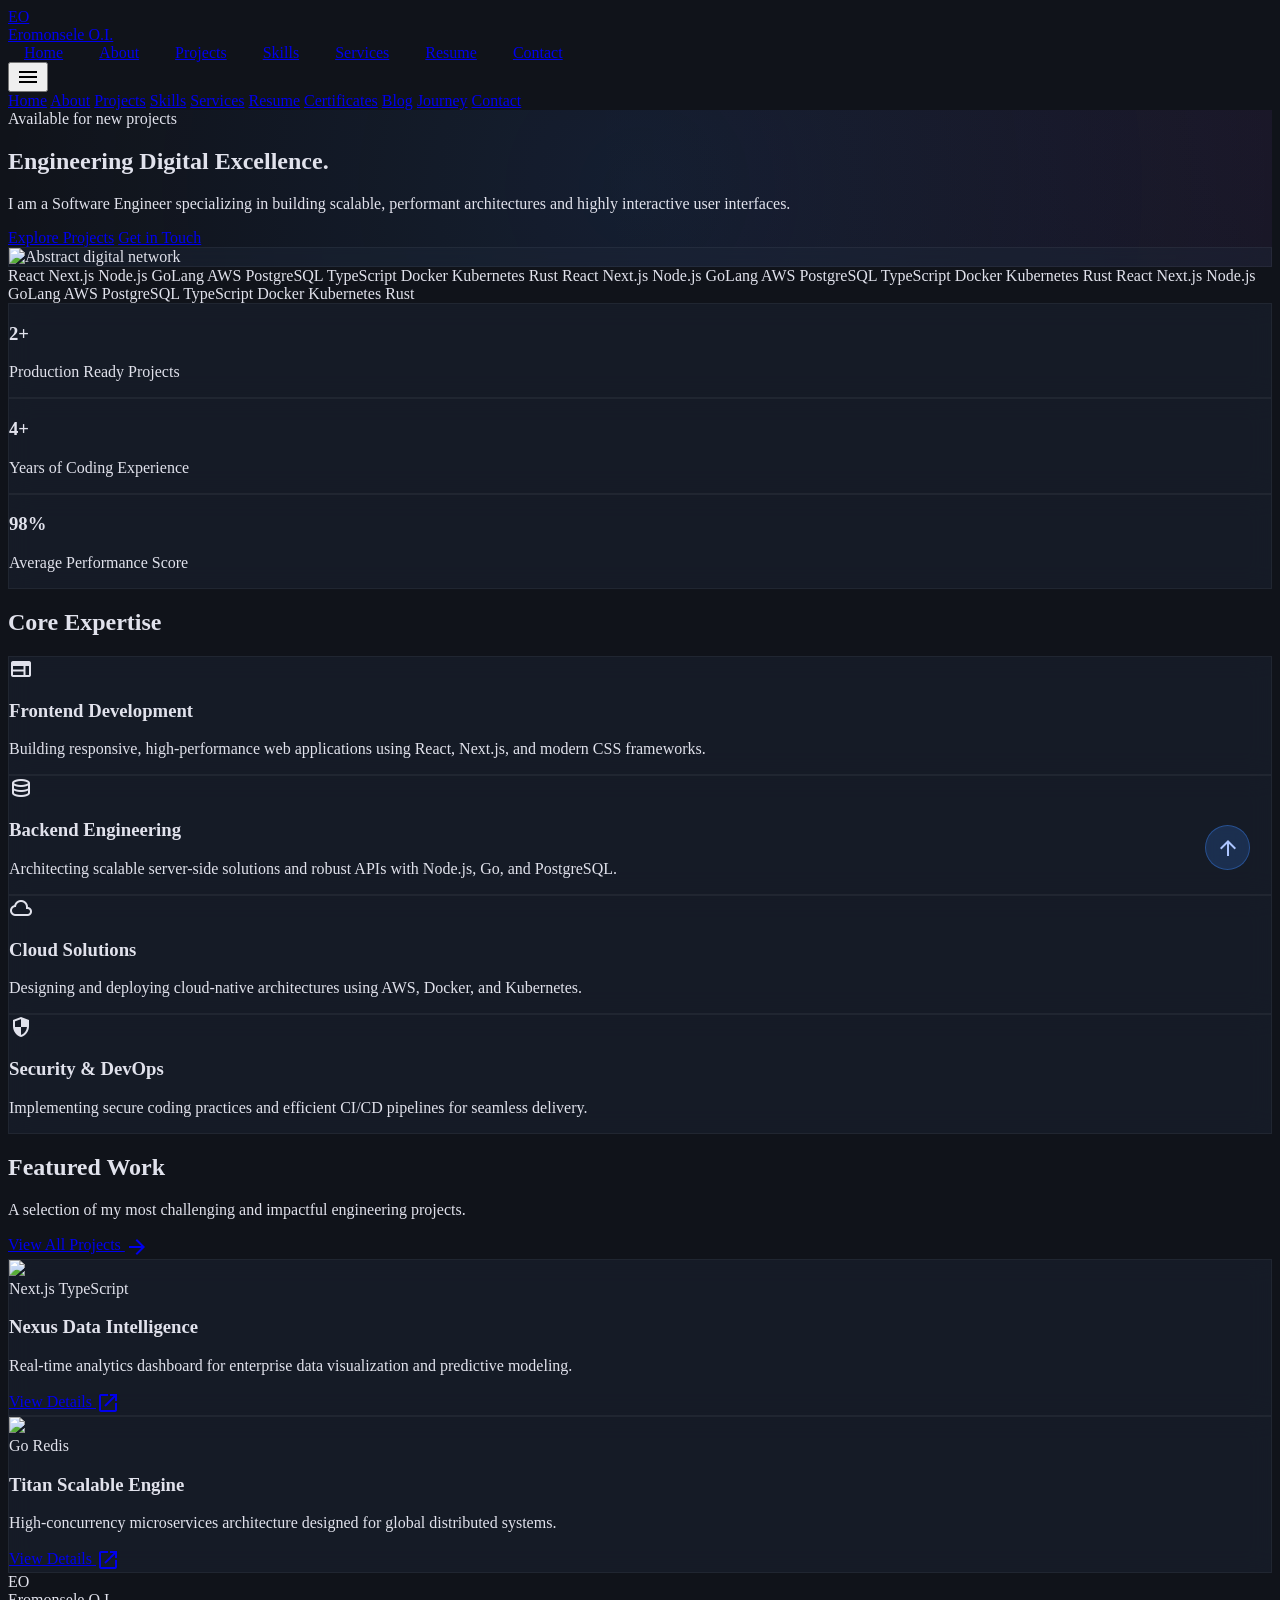
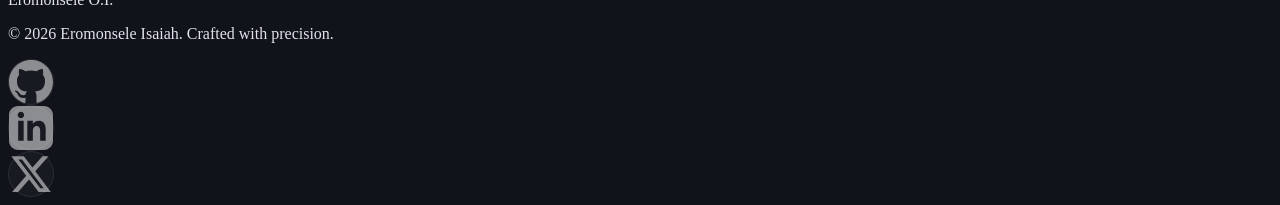
==== index.html @ 60a6e9fa "Add files via upload" ====
<!DOCTYPE html>

<html class="dark" lang="en"><head>
<meta charset="utf-8"/>
<meta content="width=device-width, initial-scale=1.0" name="viewport"/>
<title>Eromonsele O.I. | Software Engineer Portfolio</title>
<!-- Tailwind CSS -->
<script src="https://cdn.tailwindcss.com?plugins=forms,container-queries"></script>
<!-- Google Fonts -->
<link href="https://fonts.googleapis.com/css2?family=Montserrat:wght@400;500;600;700;800&amp;family=Inter:wght@400;500;600&amp;display=swap" rel="stylesheet"/>
<!-- Material Symbols -->
<link href="https://fonts.googleapis.com/css2?family=Material+Symbols+Outlined:wght,FILL@100..700,0..1&amp;display=swap" rel="stylesheet"/>
<link href="https://fonts.googleapis.com/css2?family=Material+Symbols+Outlined:wght,FILL@100..700,0..1&amp;display=swap" rel="stylesheet"/>
<link href="style.css" rel="stylesheet"/>
<script src="main.js" defer></script>
  </head>
<body class="font-body-md selection:bg-primary/30">
<!-- Header -->
<header class="fixed top-0 w-full z-50 bg-[#10131a]/80 backdrop-blur-xl border-b border-white/10">
    <nav class="flex justify-between items-center h-16 md:h-20 px-6 lg:px-10 max-w-[1240px] mx-auto">
        <a href="home.html" class="flex items-center gap-3">
            <div class="w-10 h-10 rounded-full bg-blue-600 flex items-center justify-center text-white font-bold text-sm shadow-lg shadow-blue-600/20 hover:scale-110 transition-transform cursor-pointer">EO</div>
            <span class="text-lg font-bold text-[#adc6ff]">Eromonsele O.I.</span>
        </a>
        <div class="hidden lg:flex items-center gap-6">
            <a class="text-sm text-white nav-link-glass border-b-2 border-blue-500" href="home.html">Home</a>
            <a class="text-sm text-white/60 hover:text-white nav-link-glass" href="about.html">About</a>
            <a class="text-sm text-white/60 hover:text-white nav-link-glass" href="projects.html">Projects</a>
            <a class="text-sm text-white/60 hover:text-white nav-link-glass" href="skills.html">Skills</a>
            <a class="text-sm text-white/60 hover:text-white nav-link-glass" href="services.html">Services</a>
            <a class="text-sm text-white/60 hover:text-white nav-link-glass" href="resume.html">Resume</a>
            <a class="text-sm text-white/60 hover:text-white nav-link-glass" href="contact.html">Contact</a>
        </div>
        <button id="menu-toggle" class="lg:hidden material-symbols-outlined text-blue-400 text-2xl p-2 bg-white/5 rounded-lg border border-white/10">menu</button>
    </nav>
    <!-- Mobile Menu Drawer -->
    <div id="mobile-menu" class="hidden lg:hidden fixed top-16 right-6 w-64 bg-[#10131a]/95 backdrop-blur-2xl border border-white/10 p-6 rounded-2xl flex flex-col gap-4 shadow-2xl z-50">
        <a class="text-sm font-bold text-blue-500" href="home.html">Home</a>
        <a class="text-sm text-white/70 hover:text-white" href="about.html">About</a>
        <a class="text-sm text-white/70 hover:text-white" href="projects.html">Projects</a>
        <a class="text-sm text-white/70 hover:text-white" href="skills.html">Skills</a>
        <a class="text-sm text-white/70 hover:text-white" href="services.html">Services</a>
        <a class="text-sm text-white/70 hover:text-white" href="resume.html">Resume</a>
        <a class="text-sm text-white/70 hover:text-white" href="certificates.html">Certificates</a>
        <a class="text-sm text-white/70 hover:text-white" href="blog.html">Blog</a>
        <a class="text-sm text-white/70 hover:text-white" href="my%20journey.html">Journey</a>
        <a class="text-sm text-white/70 hover:text-white" href="contact.html">Contact</a>
    </div>
</header>

<main class="relative">
<section class="min-h-screen flex items-center pt-20 hero-mesh-gradient">
    <div class="max-w-[1240px] mx-auto px-6 lg:px-10 grid grid-cols-1 lg:grid-cols-2 gap-12 items-center">
        <div class="space-y-8">
            <div class="inline-flex items-center gap-2 px-4 py-2 rounded-full bg-blue-500/10 border border-blue-500/20 text-[#adc6ff] text-xs font-bold tracking-widest uppercase">
                <span class="w-2 h-2 rounded-full bg-blue-500 animate-pulse"></span> Available for new projects
            </div>
            <h1 class="text-4xl sm:text-6xl lg:text-8xl font-black leading-[1.1] text-white">Engineering <span class="text-blue-500 text-glow">Digital</span> Excellence.</h1>
            <p class="text-xl text-white/60 max-w-lg leading-relaxed">I am a Software Engineer specializing in building scalable, performant architectures and highly interactive user interfaces.</p>
            <div class="flex flex-wrap gap-4 pt-4">
                <a href="projects.html" class="px-8 py-4 bg-blue-600 text-white font-bold rounded-xl hover:bg-blue-700 transition-all shadow-lg shadow-blue-600/20">Explore Projects</a>
                <a href="contact.html" class="px-8 py-4 border border-white/10 text-white font-bold rounded-xl hover:bg-white/5 transition-all">Get in Touch</a>
            </div>
        </div>
        <div class="relative hidden lg:block">
            <div class="absolute -inset-20 bg-blue-600/10 blur-[120px] rounded-full"></div>
            <div class="relative glass-card w-80 h-80 mx-auto rounded-full overflow-hidden border border-white/10 group animate-float shadow-2xl shadow-blue-500/10">
                <img src="https://images.unsplash.com/photo-1451187580459-43490279c0fa?q=80&w=1000&auto=format&fit=crop" alt="Abstract digital network" class="w-full h-full object-cover grayscale group-hover:grayscale-0 transition-all duration-700">
                <div class="absolute inset-0 bg-gradient-to-t from-[#10131a] via-transparent to-transparent opacity-60"></div>
            </div>
        </div>
    </div>
</section>

<section class="py-12 border-y border-white/5 bg-[#0b0e15] overflow-hidden">
    <div class="flex animate-marquee whitespace-nowrap gap-12 text-white/20 font-bold text-4xl uppercase tracking-tighter">
        <span>React</span> <span>Next.js</span> <span>Node.js</span> <span>GoLang</span> <span>AWS</span> <span>PostgreSQL</span> <span>TypeScript</span> <span>Docker</span> <span>Kubernetes</span> <span>Rust</span>
        <span>React</span> <span>Next.js</span> <span>Node.js</span> <span>GoLang</span> <span>AWS</span> <span>PostgreSQL</span> <span>TypeScript</span> <span>Docker</span> <span>Kubernetes</span> <span>Rust</span>
        <span>React</span> <span>Next.js</span> <span>Node.js</span> <span>GoLang</span> <span>AWS</span> <span>PostgreSQL</span> <span>TypeScript</span> <span>Docker</span> <span>Kubernetes</span> <span>Rust</span>
    </div>
</section>

<section class="py-24 max-w-[1400px] mx-auto px-6 lg:px-20">
    <div class="grid grid-cols-1 md:grid-cols-3 gap-8">
        <div class="glass-card p-10 rounded-2xl border border-white/5">
            <h3 class="text-blue-500 text-5xl font-bold mb-4" id="stat-projects">15+</h3>
            <p class="text-white/60 font-bold uppercase tracking-widest text-xs">Production Ready Projects</p>
        </div>
        <div class="glass-card p-10 rounded-2xl border border-white/5">
            <h3 class="text-blue-500 text-5xl font-bold mb-4">4+</h3>
            <p class="text-white/60 font-bold uppercase tracking-widest text-xs">Years of Coding Experience</p>
        </div>
        <div class="glass-card p-10 rounded-2xl border border-white/5">
            <h3 class="text-blue-500 text-5xl font-bold mb-4">98%</h3>
            <p class="text-white/60 font-bold uppercase tracking-widest text-xs">Average Performance Score</p>
        </div>
    </div>
</section>

<section class="py-24 max-w-[1400px] mx-auto px-6 lg:px-20 border-t border-white/5">
    <div class="mb-16">
        <h2 class="text-3xl lg:text-5xl font-bold text-white mb-4">Core Expertise</h2>
        <div class="h-1.5 w-20 bg-blue-500 rounded-full"></div>
    </div>
    <div class="grid grid-cols-1 md:grid-cols-2 lg:grid-cols-4 gap-6">
        <div class="glass-card p-8 rounded-2xl border border-white/5 hover:border-blue-500/50 transition-all">
            <span class="material-symbols-outlined text-blue-500 text-4xl mb-6">web</span>
            <h3 class="text-xl font-bold text-white mb-3">Frontend Development</h3>
            <p class="text-white/60 text-sm leading-relaxed">Building responsive, high-performance web applications using React, Next.js, and modern CSS frameworks.</p>
        </div>
        <div class="glass-card p-8 rounded-2xl border border-white/5 hover:border-blue-500/50 transition-all">
            <span class="material-symbols-outlined text-blue-500 text-4xl mb-6">database</span>
            <h3 class="text-xl font-bold text-white mb-3">Backend Engineering</h3>
            <p class="text-white/60 text-sm leading-relaxed">Architecting scalable server-side solutions and robust APIs with Node.js, Go, and PostgreSQL.</p>
        </div>
        <div class="glass-card p-8 rounded-2xl border border-white/5 hover:border-blue-500/50 transition-all">
            <span class="material-symbols-outlined text-blue-500 text-4xl mb-6">cloud</span>
            <h3 class="text-xl font-bold text-white mb-3">Cloud Solutions</h3>
            <p class="text-white/60 text-sm leading-relaxed">Designing and deploying cloud-native architectures using AWS, Docker, and Kubernetes.</p>
        </div>
        <div class="glass-card p-8 rounded-2xl border border-white/5 hover:border-blue-500/50 transition-all">
            <span class="material-symbols-outlined text-blue-500 text-4xl mb-6">security</span>
            <h3 class="text-xl font-bold text-white mb-3">Security & DevOps</h3>
            <p class="text-white/60 text-sm leading-relaxed">Implementing secure coding practices and efficient CI/CD pipelines for seamless delivery.</p>
        </div>
    </div>
</section>

<section class="py-24 bg-[#0b0e15] border-t border-white/5">
    <div class="max-w-[1400px] mx-auto px-6 lg:px-20">
        <div class="flex flex-col md:flex-row justify-between items-end mb-16 gap-8">
            <div>
                <h2 class="text-3xl lg:text-5xl font-bold text-white mb-4">Featured Work</h2>
                <p class="text-white/60 max-w-xl">A selection of my most challenging and impactful engineering projects.</p>
            </div>
            <a href="projects.html" class="flex items-center gap-2 text-blue-500 font-bold hover:gap-4 transition-all">
                View All Projects <span class="material-symbols-outlined">arrow_forward</span>
            </a>
        </div>
        <div class="grid grid-cols-1 lg:grid-cols-2 gap-8">
            <div class="glass-card rounded-3xl overflow-hidden border border-white/5 group">
                <div class="aspect-video relative overflow-hidden">
                    <img src="https://images.unsplash.com/photo-1551288049-bebda4e38f71?q=80&w=1000&auto=format&fit=crop" class="w-full h-full object-cover transition-transform duration-700 group-hover:scale-110">
                    <div class="absolute inset-0 bg-gradient-to-t from-[#10131a] to-transparent opacity-60"></div>
                </div>
                <div class="p-10">
                    <div class="flex gap-3 mb-6">
                        <span class="px-3 py-1 bg-blue-500/10 text-blue-500 text-xs font-bold rounded-full border border-blue-500/20 uppercase tracking-widest">Next.js</span>
                        <span class="px-3 py-1 bg-blue-500/10 text-blue-500 text-xs font-bold rounded-full border border-blue-500/20 uppercase tracking-widest">TypeScript</span>
                    </div>
                    <h3 class="text-2xl font-bold text-white mb-4">Nexus Data Intelligence</h3>
                    <p class="text-white/60 mb-8">Real-time analytics dashboard for enterprise data visualization and predictive modeling.</p>
                    <a href="projects.html" class="inline-flex items-center gap-2 text-white font-bold hover:text-blue-500 transition-colors">
                        View Details <span class="material-symbols-outlined">open_in_new</span>
                    </a>
                </div>
            </div>
            <div class="glass-card rounded-3xl overflow-hidden border border-white/5 group">
                <div class="aspect-video relative overflow-hidden">
                    <img src="https://images.unsplash.com/photo-1558494949-ef010cbdcc51?q=80&w=1000&auto=format&fit=crop" class="w-full h-full object-cover transition-transform duration-700 group-hover:scale-110">
                    <div class="absolute inset-0 bg-gradient-to-t from-[#10131a] to-transparent opacity-60"></div>
                </div>
                <div class="p-10">
                    <div class="flex gap-3 mb-6">
                        <span class="px-3 py-1 bg-blue-500/10 text-blue-500 text-xs font-bold rounded-full border border-blue-500/20 uppercase tracking-widest">Go</span>
                        <span class="px-3 py-1 bg-blue-500/10 text-blue-500 text-xs font-bold rounded-full border border-blue-500/20 uppercase tracking-widest">Redis</span>
                    </div>
                    <h3 class="text-2xl font-bold text-white mb-4">Titan Scalable Engine</h3>
                    <p class="text-white/60 mb-8">High-concurrency microservices architecture designed for global distributed systems.</p>
                    <a href="projects.html" class="inline-flex items-center gap-2 text-white font-bold hover:text-blue-500 transition-colors">
                        View Details <span class="material-symbols-outlined">open_in_new</span>
                    </a>
                </div>
            </div>
        </div>
    </div>
</section>
</main>

<footer class="py-16 border-t border-white/10 bg-[#0b0e15] relative overflow-hidden">
    <div class="absolute top-0 left-1/2 -translate-x-1/2 w-1/2 h-px bg-gradient-to-r from-transparent via-blue-500/50 to-transparent"></div>
    <div class="max-w-[1400px] mx-auto px-6 lg:px-20 flex flex-col md:flex-row justify-between items-center gap-8 relative z-10">
        <div class="flex flex-col items-center md:items-start gap-2">
            <div class="flex items-center gap-3">
                <div class="w-8 h-8 rounded-full bg-blue-600 flex items-center justify-center text-white font-bold text-xs">EO</div>
                <span class="text-lg font-bold text-white tracking-tighter uppercase">Eromonsele O.I.</span>
            </div>
            <p class="text-white/40 text-sm">© 2026 Eromonsele Isaiah. Crafted with precision.</p>
        </div>
        <div class="flex gap-4">
            <a href="https://github.com/TheRealOsasDaBoss" class="social-icon-btn" aria-label="GitHub">
                <svg class="w-5 h-5" fill="currentColor" viewBox="0 0 24 24"><path d="M12 0c-6.626 0-12 5.373-12 12 0 5.302 3.438 9.8 8.207 11.387.599.111.793-.261.793-.577v-2.234c-3.338.726-4.041-1.472-4.041-1.472-.546-1.387-1.333-1.756-1.333-1.756-1.089-.745.083-.729.083-.729 1.205.084 1.839 1.237 1.839 1.237 1.07 1.834 2.807 1.304 3.492.997.107-.775.418-1.305.762-1.604-2.665-.305-5.467-1.334-5.467-5.931 0-1.311.469-2.381 1.236-3.221-.124-.303-.535-1.524.117-3.176 0 0 1.008-.322 3.301 1.23.957-.266 1.983-.399 3.003-.404 1.02.005 2.047.138 3.006.404 2.291-1.552 3.297-1.23 3.297-1.23.653 1.653.242 2.874.118 3.176.77.84 1.235 1.911 1.235 3.221 0 4.609-2.807 5.624-5.479 5.921.43.372.823 1.102.823 2.222v3.293c0 .319.192.694.801.576 4.765-1.589 8.199-6.086 8.199-11.386 0-6.627-5.373-12-12-12z"/></svg>
            </a>
            <a href="#" class="social-icon-btn" aria-label="LinkedIn">
                <svg class="w-5 h-5" fill="currentColor" viewBox="0 0 24 24"><path d="M19 0h-14c-2.761 0-5 2.239-5 5v14c0 2.761 2.239 5 5 5h14c2.762 0 5-2.238 5-5v-14c0-2.761-2.238-5-5-5zm-11 19h-3v-11h3v11zm-1.5-12.268c-.966 0-1.75-.79-1.75-1.764s.784-1.764 1.75-1.764 1.75.79 1.75 1.764-.783 1.764-1.75 1.764zm13.5 12.268h-3v-5.604c0-3.368-4-3.113-4 0v5.604h-3v-11h3v1.765c1.396-2.586 7-2.777 7 2.476v6.759z"/></svg>
            </a>
            <a href="https://x.com/OsasDaBoss12" class="social-icon-btn" aria-label="Twitter">
                <svg class="w-5 h-5" fill="currentColor" viewBox="0 0 24 24"><path d="M18.244 2.25h3.308l-7.227 8.26 8.502 11.24H16.17l-5.214-6.817L4.99 21.75H1.68l7.73-8.835L1.254 2.25H8.08l4.713 6.231 5.45-6.231zm-1.161 17.52h1.833L7.084 4.126H5.117L17.083 19.77z"/></svg>
            </a>
        </div>
    </div>
</footer>

<button id="back-to-top" class="opacity-0 invisible"><span class="material-symbols-outlined">arrow_upward</span></button>
</body></html>
---- style.css ----
/* Global Styles */
body {
    background-color: #10131a;
    color: #e1e2ec;
    overflow-x: hidden;
    min-height: 100vh;
    -webkit-font-smoothing: antialiased;
}

.material-symbols-outlined {
    font-variation-settings: 'FILL' 0, 'wght' 400, 'GRAD' 0, 'opsz' 24;
    vertical-align: middle;
}

/* Glass Card Component */
.glass-card {
    background: rgba(30, 41, 59, 0.4);
    backdrop-filter: blur(12px);
    border: 1px solid rgba(255, 255, 255, 0.05);
    transition: all 0.3s cubic-bezier(0.4, 0, 0.2, 1);
}

.glass-card:hover {
    border-color: #3b82f6;
    box-shadow: 0 0 20px rgba(59, 130, 246, 0.15);
    transform: translateY(-4px);
}

/* Mesmerizing Hero Backgrounds */
.hero-mesh-gradient {
    position: relative;
    overflow: hidden;
}

.hero-mesh-gradient::before {
    content: "";
    position: absolute;
    top: -50%;
    left: -50%;
    width: 200%;
    height: 200%;
    background: radial-gradient(circle at 50% 50%, rgba(59, 130, 246, 0.1) 0%, transparent 50%),
                radial-gradient(circle at 80% 20%, rgba(168, 85, 247, 0.08) 0%, transparent 40%);
    animation: mesh-flow 20s infinite linear;
    z-index: -1;
}

@keyframes mesh-flow {
    0% { transform: rotate(0deg); }
    100% { transform: rotate(360deg); }
}

/* Glass Nav Links */
.nav-link-glass {
    position: relative;
    padding: 0.5rem 1rem;
    transition: all 0.3s ease;
}

.nav-link-glass:hover {
    background: rgba(255, 255, 255, 0.05);
    backdrop-filter: blur(8px);
    border-radius: 9999px;
    box-shadow: 0 0 15px rgba(59, 130, 246, 0.2);
    color: #ffffff !important;
}

/* Hero & Background Effects */
.hero-gradient {
    background: radial-gradient(circle at 50% 50%, rgba(59, 130, 246, 0.08) 0%, transparent 70%);
}

@keyframes pulse-glow {
    0%, 100% { opacity: 0.5; }
    50% { opacity: 1; }
}

.animate-glow {
    animation: pulse-glow 3s infinite ease-in-out;
}

/* Timeline Styles (About, Resume, Journey) */
.timeline-node::before {
    content: '';
    position: absolute;
    left: -31px;
    top: 4px;
    width: 12px;
    height: 12px;
    border-radius: 50%;
    background: #3b82f6;
    box-shadow: 0 0 10px #3b82f6;
    z-index: 10;
}

@media (max-width: 768px) {
    .timeline-node::before { left: -25px; }
}

.timeline-pulse::before,
.node-active::before {
    animation: pulse 2s infinite;
}

@keyframes pulse {
    0% { box-shadow: 0 0 0 0 rgba(59, 130, 246, 0.7); }
    70% { box-shadow: 0 0 0 10px rgba(59, 130, 246, 0); }
    100% { box-shadow: 0 0 0 0 rgba(59, 130, 246, 0); }
}

.timeline-line {
    background: linear-gradient(to bottom, #1e40af 0%, #3b82f6 50%, #1e40af 100%);
}

/* Skills & Progress Indicators */
.progress-line {
    height: 6px;
    background: #1E293B;
    position: relative;
    overflow: hidden;
    border-radius: 2px;
}

.progress-fill {
    position: absolute;
    left: 0;
    top: 0;
    height: 100%;
    background: #3B82F6;
    width: 0;
    transition: width 1.5s cubic-bezier(0.65, 0, 0.35, 1);
}

.circular-progress {
    position: relative;
    width: 100px;
    height: 100px;
}

.circular-progress svg {
    transform: rotate(-90deg);
}

.circular-progress circle {
    fill: none;
    stroke-width: 6;
    stroke-linecap: square;
}

.circular-progress .bg {
    stroke: #1E293B;
}

.circular-progress .fill {
    stroke: #3B82F6;
    stroke-dasharray: 283;
    stroke-dashoffset: 283;
    transition: stroke-dashoffset 1.5s cubic-bezier(0.65, 0, 0.35, 1);
}

.skill-tag {
    background: rgba(23, 59, 171, 0.2);
    border: 1px solid rgba(184, 196, 255, 0.1);
}

/* Services & Specific Page Components */
.service-card-glow:hover {
    box-shadow: 0 0 25px rgba(59, 130, 246, 0.15);
    border-color: #adc6ff;
}

.tech-progress {
    height: 4px;
    background: #1e40af;
    border-radius: 2px;
}

.tech-progress-fill {
    height: 100%;
    background: #adc6ff;
    border-radius: 2px;
}

/* Contact & Panels */
.glass-panel {
    background: rgba(30, 41, 59, 0.4);
    backdrop-filter: blur(12px);
    border: 1px solid rgba(255, 255, 255, 0.05);
    border-top: 1px solid rgba(255, 255, 255, 0.1);
}

/* Back to Top Button */
#back-to-top {
    position: fixed;
    bottom: 30px;
    right: 30px;
    width: 45px;
    height: 45px;
    background: rgba(59, 130, 246, 0.2);
    backdrop-filter: blur(8px);
    border: 1px solid rgba(59, 130, 246, 0.4);
    color: #adc6ff;
    border-radius: 50%;
    display: flex;
    align-items: center;
    justify-content: center;
    cursor: pointer;
    z-index: 100;
    transition: all 0.3s ease;
}

/* Marquee Animation */
@keyframes marquee {
    0% { transform: translateX(0); }
    100% { transform: translateX(-50%); }
}

.animate-marquee {
    animation: marquee 40s linear infinite;
}

/* Floating Animation */
@keyframes float {
    0%, 100% { transform: translateY(0); }
    50% { transform: translateY(-20px); }
}

.animate-float {
    animation: float 6s ease-in-out infinite;
}

/* Stand-out Footer & Social Icons */
.social-icon-btn {
    width: 44px;
    height: 44px;
    border-radius: 50%;
    display: flex;
    align-items: center;
    justify-content: center;
    background: rgba(255, 255, 255, 0.03);
    border: 1px solid rgba(255, 255, 255, 0.08);
    color: rgba(255, 255, 255, 0.5);
    transition: all 0.3s cubic-bezier(0.4, 0, 0.2, 1);
}

.social-icon-btn:hover {
    background: rgba(59, 130, 246, 0.1);
    border-color: #3b82f6;
    color: #3b82f6;
    transform: translateY(-4px) scale(1.1);
    box-shadow: 0 10px 20px rgba(59, 130, 246, 0.2);
}

/* Premium Hero Layouts */
.hero-section-premium {
    padding-top: 8rem;
    padding-bottom: 5rem;
    display: flex;
    align-items: center;
    min-height: 60vh;
}

.hero-headline-premium {
    font-size: clamp(2.25rem, 10vw, 4.5rem);
    font-weight: 800;
    line-height: 1.1;
    letter-spacing: -0.02em;
    color: #ffffff;
    margin-bottom: 1.5rem;
}

.hero-subheadline-premium {
    font-size: 1.125rem;
    color: rgba(225, 226, 236, 0.6);
    line-height: 1.6;
    max-width: 32rem;
}

.hero-circle-img {
    width: 18rem;
    height: 18rem;
    border-radius: 50%;
    object-fit: cover;
    border: 1px solid rgba(255, 255, 255, 0.1);
    box-shadow: 0 0 40px rgba(59, 130, 246, 0.15);
    transition: transform 0.5s ease;
}

.hero-circle-img:hover {
    transform: scale(1.05);
}

/* Project Filter Bar */
.filter-nav {
    display: flex;
    flex-wrap: wrap;
    gap: 1rem;
    padding: 0.5rem;
    background: rgba(30, 41, 59, 0.4);
    backdrop-filter: blur(12px);
    border: 1px solid rgba(255, 255, 255, 0.05);
    border-radius: 9999px;
    width: max-content;
    max-width: 100%;
    margin-bottom: 4rem;
}

.filter-btn-premium {
    padding: 0.6rem 1.5rem;
    border-radius: 9999px;
    font-weight: 600;
    font-size: 0.875rem;
    transition: all 0.3s ease;
    color: rgba(255, 255, 255, 0.6);
}

.filter-btn-premium.active {
    background: #3b82f6;
    color: #ffffff;
    box-shadow: 0 4px 15px rgba(59, 130, 246, 0.3);
}

/* Standardized Premium Footer */
.footer-premium {
    padding: 4rem 0;
    background: #0b0e15;
    border-top: 1px solid rgba(255, 255, 255, 0.05);
    position: relative;
}

.footer-glow {
    position: absolute;
    top: 0;
    left: 50%;
    transform: translateX(-50%);
    width: 50%;
    height: 1px;
    background: linear-gradient(90deg, transparent, #3b82f6, transparent);
}
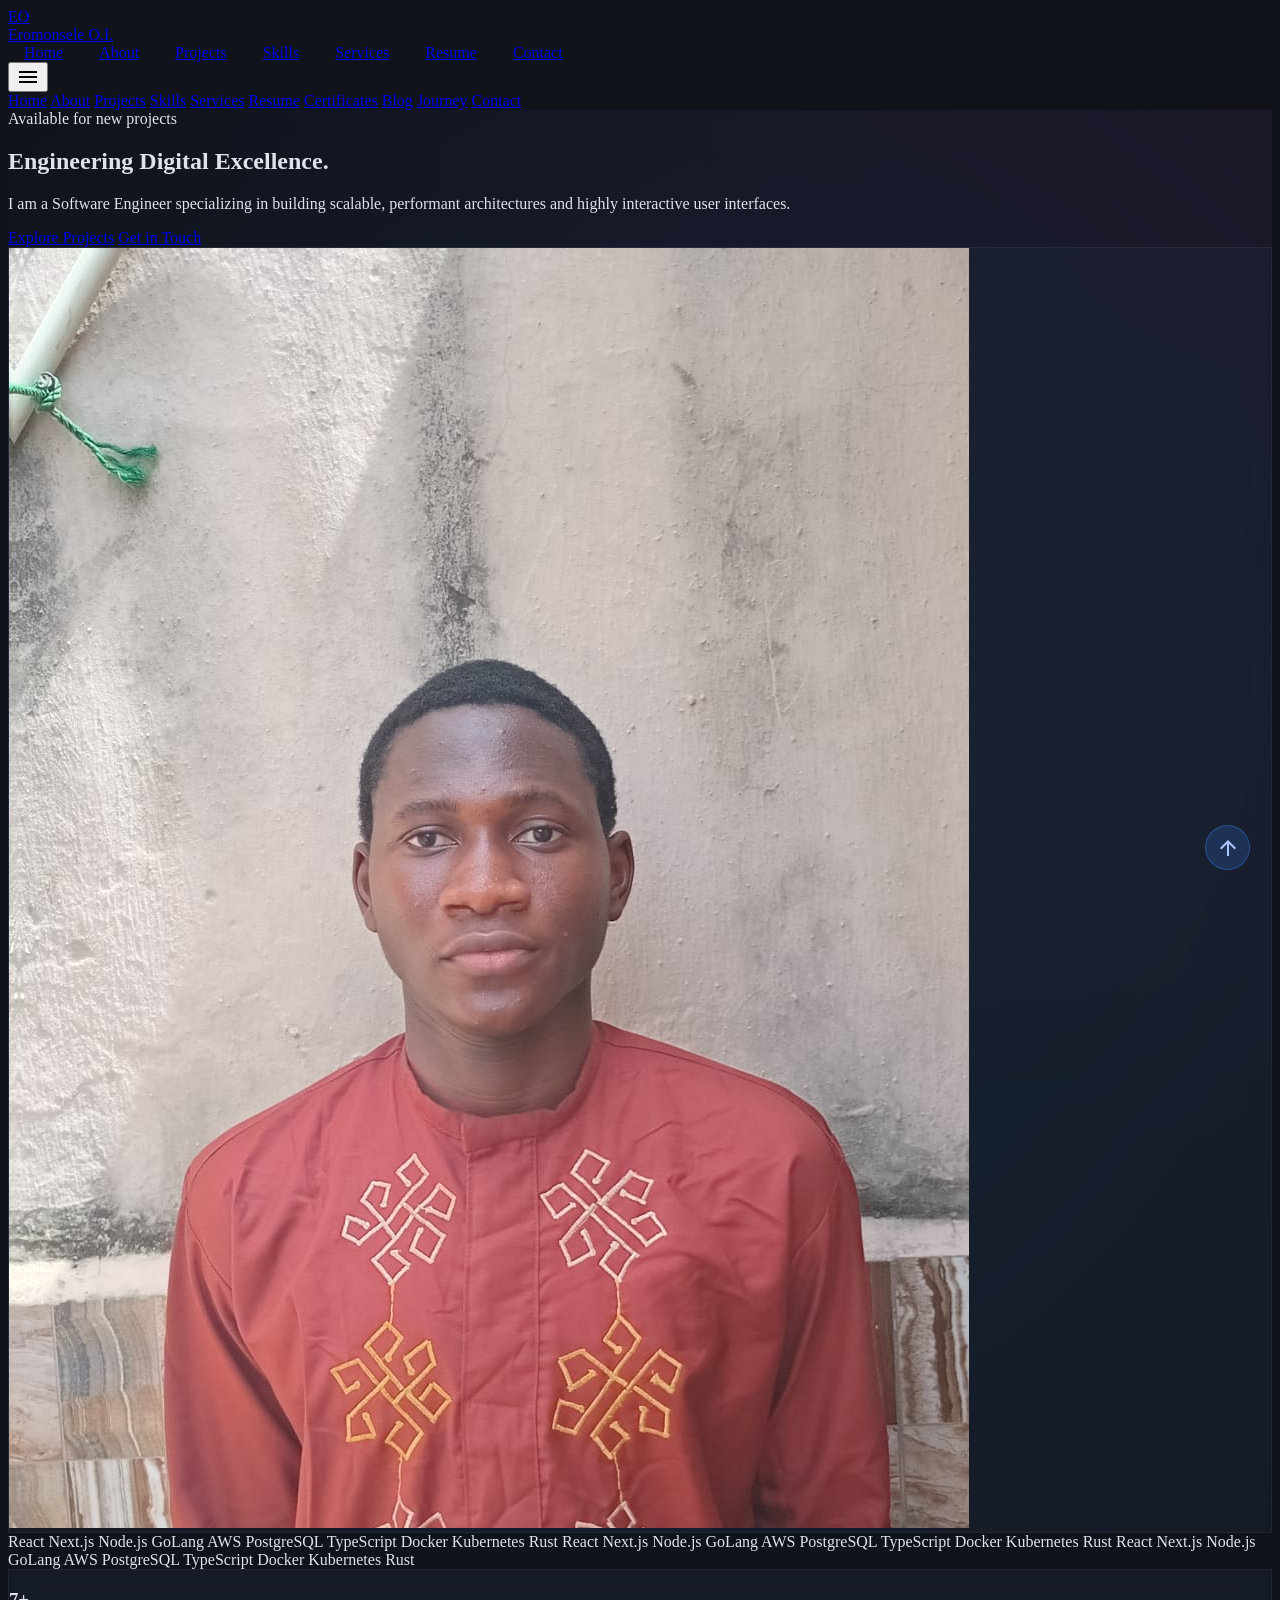
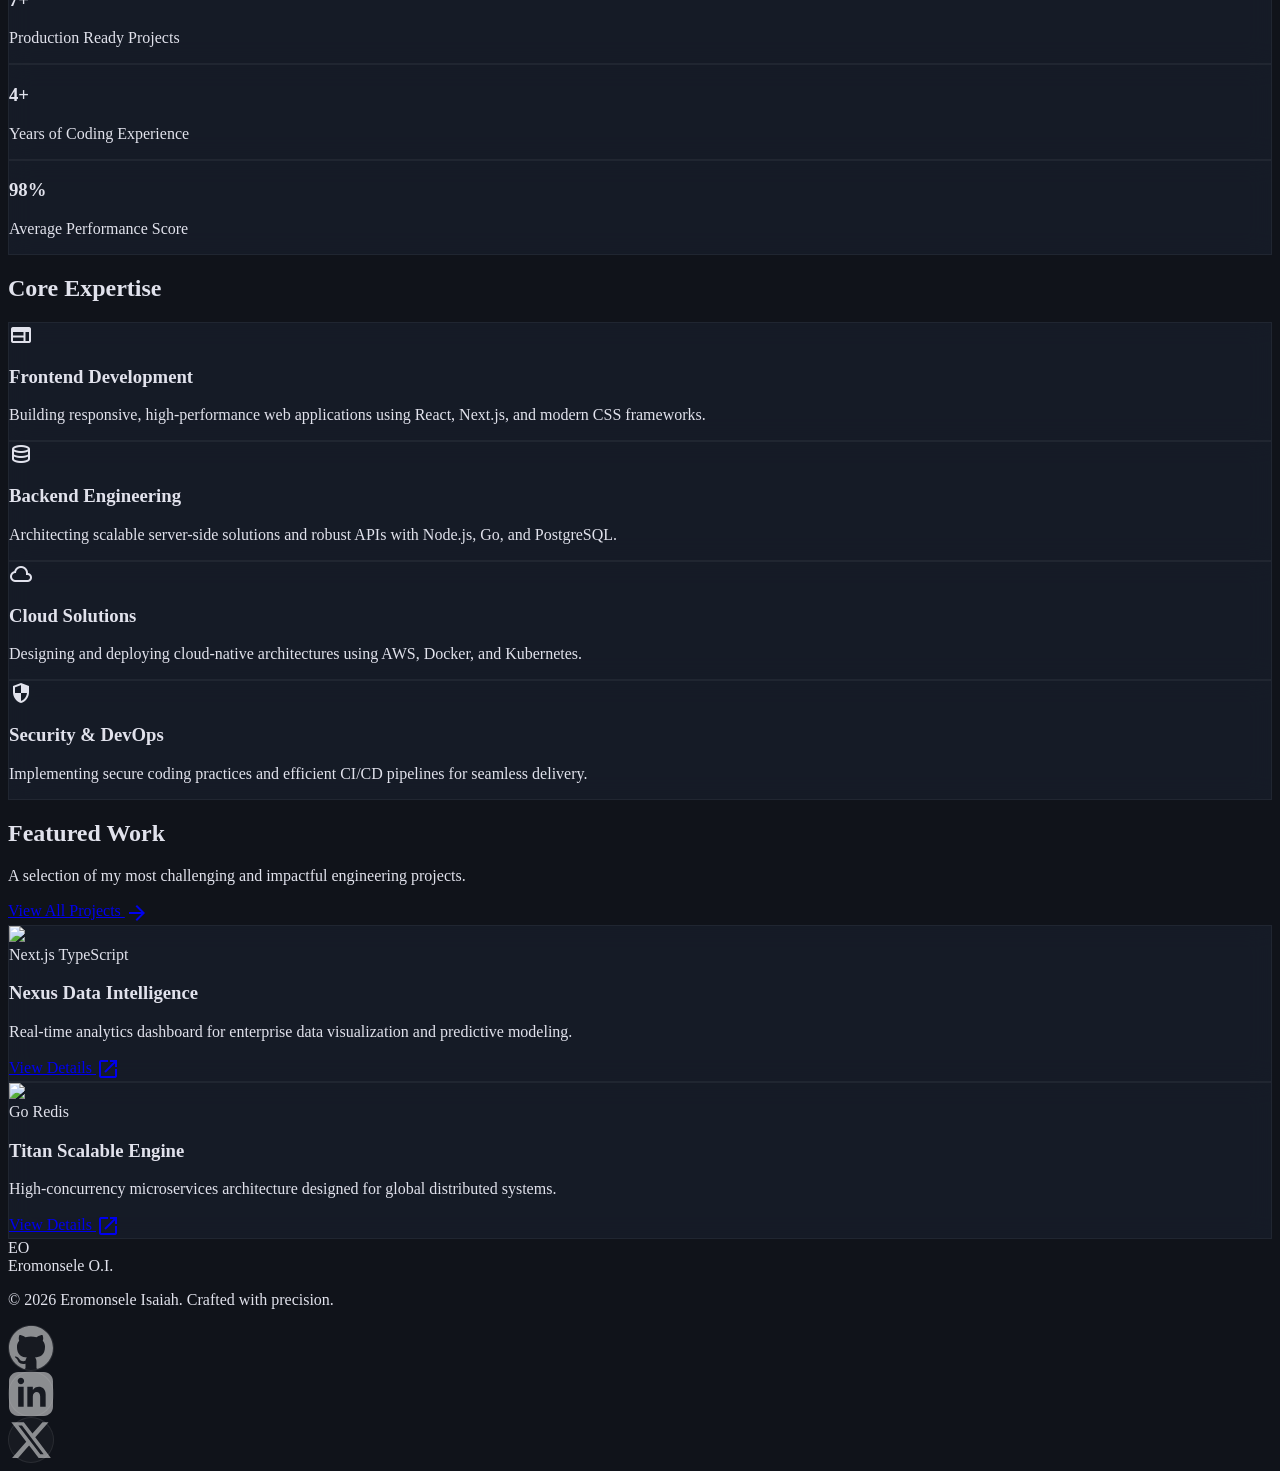
==== commit 761b8e54: "Add files via upload" ====
--- a/index.html
+++ b/index.html
@@ -18,12 +18,12 @@
 <!-- Header -->
 <header class="fixed top-0 w-full z-50 bg-[#10131a]/80 backdrop-blur-xl border-b border-white/10">
     <nav class="flex justify-between items-center h-16 md:h-20 px-6 lg:px-10 max-w-[1240px] mx-auto">
-        <a href="home.html" class="flex items-center gap-3">
+        <a href="index.html" class="flex items-center gap-3">
             <div class="w-10 h-10 rounded-full bg-blue-600 flex items-center justify-center text-white font-bold text-sm shadow-lg shadow-blue-600/20 hover:scale-110 transition-transform cursor-pointer">EO</div>
             <span class="text-lg font-bold text-[#adc6ff]">Eromonsele O.I.</span>
         </a>
         <div class="hidden lg:flex items-center gap-6">
-            <a class="text-sm text-white nav-link-glass border-b-2 border-blue-500" href="home.html">Home</a>
+            <a class="text-sm text-white nav-link-glass border-b-2 border-blue-500" href="index.html">Home</a>
             <a class="text-sm text-white/60 hover:text-white nav-link-glass" href="about.html">About</a>
             <a class="text-sm text-white/60 hover:text-white nav-link-glass" href="projects.html">Projects</a>
             <a class="text-sm text-white/60 hover:text-white nav-link-glass" href="skills.html">Skills</a>
@@ -35,7 +35,7 @@
     </nav>
     <!-- Mobile Menu Drawer -->
     <div id="mobile-menu" class="hidden lg:hidden fixed top-16 right-6 w-64 bg-[#10131a]/95 backdrop-blur-2xl border border-white/10 p-6 rounded-2xl flex flex-col gap-4 shadow-2xl z-50">
-        <a class="text-sm font-bold text-blue-500" href="home.html">Home</a>
+        <a class="text-sm font-bold text-blue-500" href="index.html">Home</a>
         <a class="text-sm text-white/70 hover:text-white" href="about.html">About</a>
         <a class="text-sm text-white/70 hover:text-white" href="projects.html">Projects</a>
         <a class="text-sm text-white/70 hover:text-white" href="skills.html">Skills</a>
@@ -65,7 +65,7 @@
         <div class="relative hidden lg:block">
             <div class="absolute -inset-20 bg-blue-600/10 blur-[120px] rounded-full"></div>
             <div class="relative glass-card w-80 h-80 mx-auto rounded-full overflow-hidden border border-white/10 group animate-float shadow-2xl shadow-blue-500/10">
-                <img src="https://images.unsplash.com/photo-1451187580459-43490279c0fa?q=80&w=1000&auto=format&fit=crop" alt="Abstract digital network" class="w-full h-full object-cover grayscale group-hover:grayscale-0 transition-all duration-700">
+                <img src="hero.jpg" alt="Portrait of Eromonsele Isaiah" class="w-full h-full object-cover grayscale group-hover:grayscale-0 transition-all duration-700">
                 <div class="absolute inset-0 bg-gradient-to-t from-[#10131a] via-transparent to-transparent opacity-60"></div>
             </div>
         </div>
--- a/style.css
+++ b/style.css
@@ -251,6 +251,108 @@
     box-shadow: 0 10px 20px rgba(59, 130, 246, 0.2);
 }
 
+/* Footer Audio Player */
+.footer-audio-card {
+    display: flex;
+    flex-direction: column;
+    gap: 0.5rem;
+    padding: 0.8rem 1rem;
+    border-radius: 1rem;
+    background: rgba(255, 255, 255, 0.03);
+    border: 1px solid rgba(255, 255, 255, 0.08);
+    min-width: min(320px, 100%);
+}
+
+.footer-audio-label {
+    display: flex;
+    align-items: center;
+    gap: 0.4rem;
+    color: #adc6ff;
+    font-size: 0.75rem;
+    font-weight: 700;
+    letter-spacing: 0.2em;
+    text-transform: uppercase;
+}
+
+.footer-audio {
+    width: 100%;
+    height: 32px;
+}
+
+@media (max-width: 768px) {
+    .footer-audio-card {
+        width: 100%;
+    }
+}
+
+/* Video Preview Card */
+.video-preview-card {
+    display: block;
+    overflow: hidden;
+    border-radius: 1.5rem;
+    background: rgba(30, 41, 59, 0.4);
+    border: 1px solid rgba(255, 255, 255, 0.08);
+    backdrop-filter: blur(12px);
+    transition: all 0.3s cubic-bezier(0.4, 0, 0.2, 1);
+}
+
+.video-preview-card:hover {
+    transform: translateY(-4px);
+    border-color: #3b82f6;
+    box-shadow: 0 0 20px rgba(59, 130, 246, 0.15);
+}
+
+.video-preview-thumb {
+    position: relative;
+    aspect-ratio: 16 / 9;
+    overflow: hidden;
+}
+
+.video-preview-thumb img {
+    width: 100%;
+    height: 100%;
+    object-fit: cover;
+    transition: transform 0.4s ease;
+}
+
+.video-preview-card:hover .video-preview-thumb img {
+    transform: scale(1.05);
+}
+
+.video-preview-play {
+    position: absolute;
+    inset: 0;
+    display: flex;
+    align-items: center;
+    justify-content: center;
+    background: rgba(0, 0, 0, 0.3);
+    color: #ffffff;
+    transition: all 0.3s ease;
+}
+
+.video-preview-card:hover .video-preview-play {
+    background: rgba(0, 0, 0, 0.2);
+    transform: scale(1.03);
+}
+
+.video-preview-body {
+    padding: 1.5rem;
+}
+
+.video-preview-tag {
+    display: inline-block;
+    margin-bottom: 0.75rem;
+    padding: 0.35rem 0.7rem;
+    border-radius: 9999px;
+    background: rgba(59, 130, 246, 0.12);
+    border: 1px solid rgba(59, 130, 246, 0.2);
+    color: #adc6ff;
+    font-size: 0.7rem;
+    font-weight: 700;
+    letter-spacing: 0.2em;
+    text-transform: uppercase;
+}
+
 /* Premium Hero Layouts */
 .hero-section-premium {
     padding-top: 8rem;
@@ -277,17 +379,19 @@
 }
 
 .hero-circle-img {
-    width: 18rem;
-    height: 18rem;
+    /* Responsive circular hero image: scales between small phones and large screens */
+    width: clamp(112px, 36vw, 288px);
+    aspect-ratio: 1 / 1;
+    height: auto;
     border-radius: 50%;
     object-fit: cover;
-    border: 1px solid rgba(255, 255, 255, 0.1);
-    box-shadow: 0 0 40px rgba(59, 130, 246, 0.15);
-    transition: transform 0.5s ease;
+    border: 1px solid rgba(255, 255, 255, 0.08);
+    box-shadow: 0 0 40px rgba(59, 130, 246, 0.12);
+    transition: transform 0.35s ease, box-shadow 0.35s ease;
 }
 
 .hero-circle-img:hover {
-    transform: scale(1.05);
+    transform: scale(1.04);
 }
 
 /* Project Filter Bar */
@@ -336,4 +440,82 @@
     width: 50%;
     height: 1px;
     background: linear-gradient(90deg, transparent, #3b82f6, transparent);
+}
+
+/* Hero Image Circular + Slide-in Animation */
+.hero-img-wrapper {
+    position: relative;
+    overflow: hidden;
+}
+
+.hero-img-slide-in {
+    width: clamp(112px, 36vw, 288px);
+    aspect-ratio: 1 / 1;
+    height: auto;
+    border-radius: 50%;
+    object-fit: cover;
+    border: 2px solid rgba(59, 130, 246, 0.22);
+    box-shadow: 0 0 30px rgba(59, 130, 246, 0.18);
+    opacity: 0;
+    transform: translateX(48px);
+    animation: slideInFromRight 0.9s cubic-bezier(0.16, 1, 0.3, 1) forwards;
+    transition: transform 0.35s ease, box-shadow 0.35s ease;
+}
+
+.hero-img-slide-in:hover {
+    transform: scale(1.04);
+    box-shadow: 0 0 60px rgba(59, 130, 246, 0.28);
+}
+
+@keyframes slideInFromRight {
+    0% {
+        opacity: 0;
+        transform: translateX(80px) scale(0.9);
+    }
+    100% {
+        opacity: 1;
+        transform: translateX(0) scale(1);
+    }
+}
+
+/* Responsive sizing for mobile */
+@media (max-width: 768px) {
+    .hero-img-slide-in {
+        width: clamp(96px, 42vw, 224px);
+        aspect-ratio: 1 / 1;
+    }
+}
+
+/* Make general images responsive */
+img { max-width: 100%; height: auto; }
+
+/* Extra small phones and narrow devices (including iPhone XR CSS width ~414px): */
+@media (max-width: 420px) {
+    .hero-headline-premium { font-size: clamp(1.6rem, 8vw, 2.5rem); }
+    .hero-subheadline-premium { max-width: 20rem; }
+    .hero-circle-img, .hero-img-slide-in { width: clamp(86px, 36vw, 200px); }
+    .nav-link-glass { padding: 0.45rem 0.7rem; }
+    body { font-size: 15px; }
+}
+
+@media (max-width: 480px) {
+    /* Slightly larger small-phones (portrait phablets) */
+    .hero-circle-img, .hero-img-slide-in { width: clamp(96px, 38vw, 224px); }
+    .hero-section-premium { padding-top: 4rem; padding-bottom: 3rem; min-height: auto; }
+}
+
+/* Mobile header, nav and card adjustments for narrow screens */
+@media (max-width: 420px) {
+    header nav { padding-left: 0.75rem; padding-right: 0.75rem; height: 64px; }
+    .nav-link-glass { font-size: 13px; padding: 0.35rem 0.6rem; }
+    .glass-card { padding: 1rem; }
+    .hero-subheadline-premium { font-size: 0.95rem; }
+    .filter-nav { gap: 0.5rem; padding: 0.35rem; }
+    .footer-premium { padding: 2.5rem 0; }
+}
+
+/* Prevent accidental horizontal scrolling from large shadows or wide content */
+@media (max-width: 480px) {
+    .glass-card, .video-preview-card { box-shadow: none; }
+    .animate-float { transform: translateY(0); animation: none; }
 }
